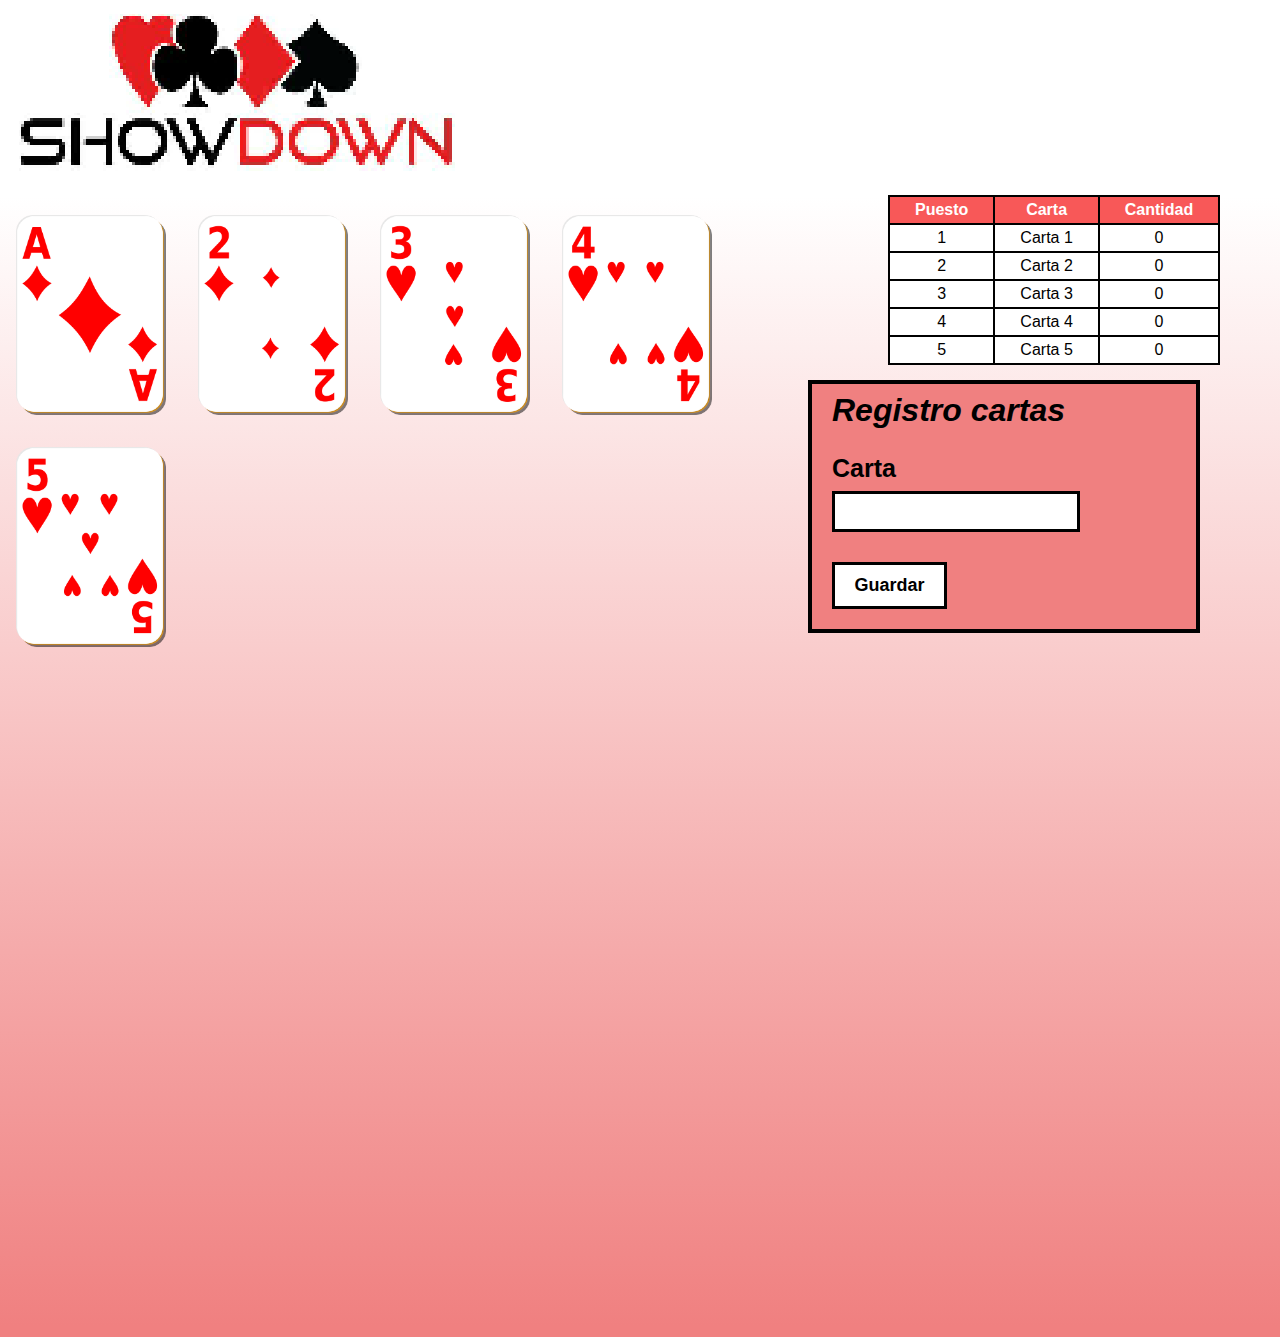
==== index.html @ 956f4748 "Versión 1.0" ====
<!DOCTYPE html>
<html lang="es">
<head>
    <meta charset="UTF-8">
    <meta name="viewport" content="width=device-width">
    <link rel="stylesheet" href="css/reset.css">
    <link rel="stylesheet" href="css/style.css">
    <title>Showdown Contador de Cartas</title>
</head>
<body>
    <header>
        <img src="img/logo.png">
    </header>
    <main>
        <div class="seccion_cartas"> <!-- uls de cartas flotantes -->
            
        </div> 

        <div class="seccion_contador_registro"> <!-- parte derecha login, contador -->
            <div class="contador_cartas">
                <table>
                    <thead>
                        <tr>
                            <th>Puesto</th>
                            <th>Carta</th>
                            <th>Cantidad</th>
                        </tr>
                    </thead>
                    <tbody id="tablaCartas">
                        <!-- Aquí se añadirán las filas dinámicamente -->
                    </tbody>                    
                </table>
            </div>
            <div class="registro_cartas">
                <form class="formulario" onsubmit="registrarCarta(); return false;">
                    <h1 id="tituloform">Registro cartas</h1>
                    <label for="numero">Carta</label>
                    <input type="number" id="numero" class="input-padron" required>
                    <input type="submit" value="Guardar" class="btn_guardar">
                </form>
            </div> 
        </div>
       
    </main>
    <script src="js/cartas.js" defer></script>
</body>
</html>
---- css/style.css ----
body{
    font-family: 'Montserrat', sans-serif;
  }
.seccion_cartas{
    padding-top: 14px;
    width: 60%;
    float: left;
    color: red;
    background: linear-gradient(white 1%,lightcoral 99%);
    height: 128vh;
    box-sizing: border-box;
}
.seccion_cartas img{
    width: 150px;
    height: 200px;
    display: inline;
    float: left;
    margin: 1em;
}
.seccion_contador_registro{
    width: 40%;
    float: left;
    background: linear-gradient(white 1%,lightcoral 99%);
    height: 128vh;
}
table{
    margin: 10px 0px 15px 120px;
    background-color: aquamarine;
    padding: 0 0 30px 0;
}
thead{
    color: white;
    font-weight: bold;
    background-color: #F85858;
}
th, td{
    border: 2px solid #000000;
    padding: 5px 25px 5px 25px;
    font-size: 1em;
    text-align: center;
}
td{
    background-color: white;
}
.registro_cartas{
    margin: 0px 80px 10px 40px;
    background-color: lightcoral;
    border: 4px solid #000000;
}
.registro_cartas input{
    border: 3px solid #000000;
}
#tituloform{
    display: block;
    margin: 10px 0 30px 20px;
    font-style: italic;
    font-weight: bold;
    font-size: 2em;

}
form label{
    display: block;
    margin: 10px 0 10px 20px;
    font-weight: bold;
    font-size: 25px;
}
.input-padron{
    display: block;
    margin: 10px 0 20px 20px;
    padding: 10px 25px;
    width: 50%;
}
.btn_guardar{
    display: inline;
    margin: 10px 0 20px 20px;
    width: 30%;
    padding: 10px 0;
    font-size: 18px;
    font-weight: bold;
    background-color: white;
    border: 4px solid black;
}   
.btn_guardar2{
    display: inline;
    margin: 10px 0 20px 4px;
    width: 30%;
    padding: 10px 0;
    font-size: 18px;
    font-weight: bold;
    background-color: white;
    border: 4px solid black;
}  
@media screen and (max-width:480px){
    body{
        background: linear-gradient(white 2%,lightcoral 98%);
    }
    .seccion_cartas{
        margin-left: 3em;
        width: 100%;
        padding: 0;
        background: rgba(0, 0, 0, 0);
        box-sizing: border-box;
    }
    .seccion_cartas img{
        margin: 1em;
    }
    .seccion_contador_registro{
        background: rgba(0, 0, 0, 0);
    }
    .registro_cartas{
         width: 75vw;
         margin: 0 85px 0px 75px;
    }
    table{
        margin: 0 65px 20px 65px;
    }
    table th,td{
        padding-left: 30px;
        padding-right: 30px;
    }
}
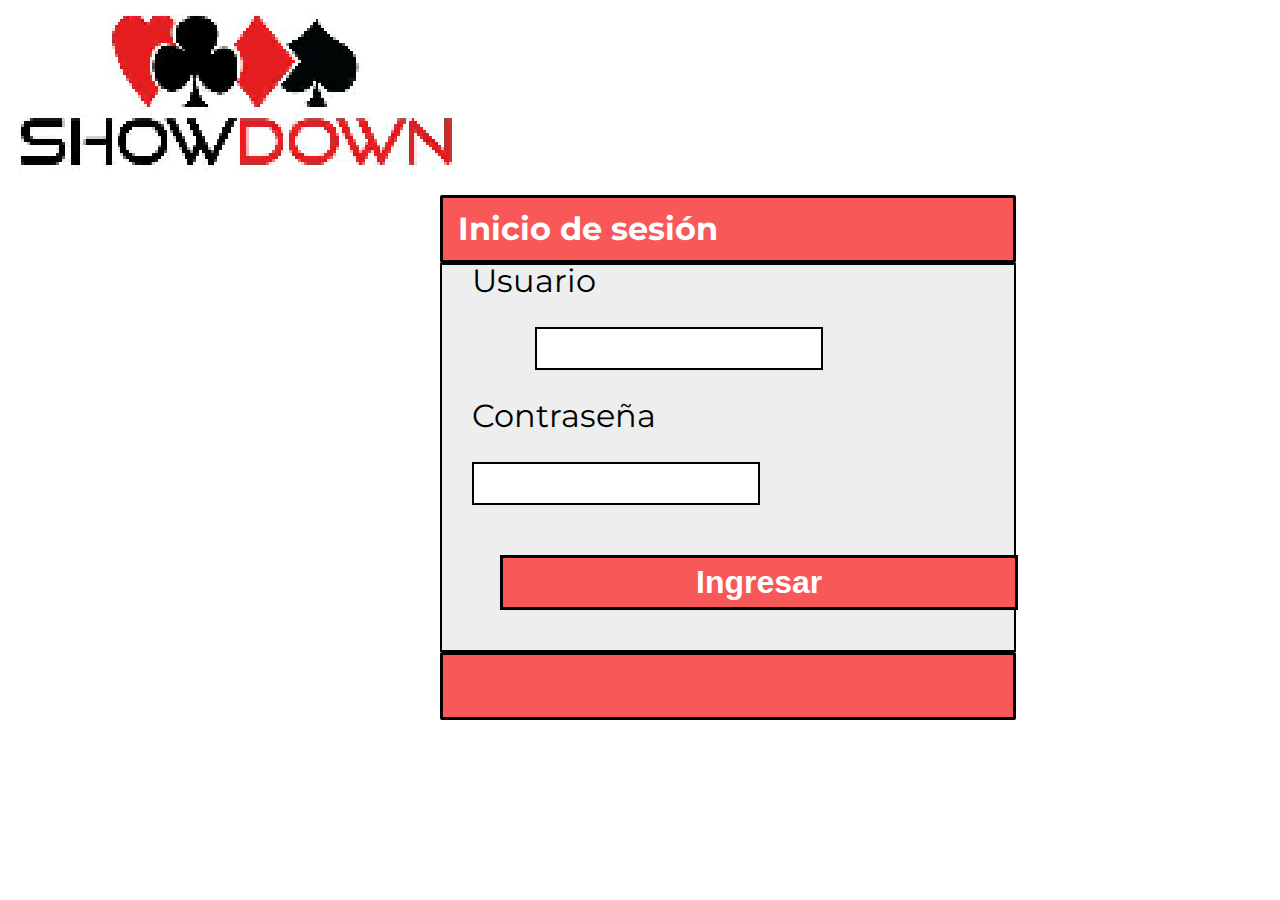
==== commit a36c150f: "Versión 1.1 , login cambiado a index, index cambiado a cartas.html" ====
--- a/index.html
+++ b/index.html
@@ -4,44 +4,36 @@
     <meta charset="UTF-8">
     <meta name="viewport" content="width=device-width">
     <link rel="stylesheet" href="css/reset.css">
-    <link rel="stylesheet" href="css/style.css">
-    <title>Showdown Contador de Cartas</title>
+    <link rel="stylesheet" href="css/login.css">
+    <link rel="preconnect" href="https://fonts.gstatic.com" crossorigin>
+    <link href="https://fonts.googleapis.com/css2?family=Montserrat:ital,wght@0,100..900;1,100..900&display=swap" rel="stylesheet">
+    <title>Login Showdown Contador de Cartas</title>
 </head>
 <body>
     <header>
-        <img src="img/logo.png">
+         <img src="img/logo.png">
     </header>
     <main>
-        <div class="seccion_cartas"> <!-- uls de cartas flotantes -->
-            
-        </div> 
-
-        <div class="seccion_contador_registro"> <!-- parte derecha login, contador -->
-            <div class="contador_cartas">
-                <table>
-                    <thead>
-                        <tr>
-                            <th>Puesto</th>
-                            <th>Carta</th>
-                            <th>Cantidad</th>
-                        </tr>
-                    </thead>
-                    <tbody id="tablaCartas">
-                        <!-- Aquí se añadirán las filas dinámicamente -->
-                    </tbody>                    
-                </table>
+        <form class="login" onsubmit="validarLogin(); return false;">
+            <div class ="caja_tapas">
+                <h1>Inicio de sesión</h1>
+             </div>
+             <div id="caja">
+                <div class="login_user">
+                    <label class="label_login" for="user">Usuario</label>
+                    <input type="text" id="user" class="input_login" required>
+                </div>
+                <div id="pass_caja">
+                    <label class="label_login"for="pass">Contraseña</label>
+                    <input type="number" id="pass" class="input_login" required>
+                </div>
+                <input type="submit" value="Ingresar" id="btn_ingresar">
             </div>
-            <div class="registro_cartas">
-                <form class="formulario" onsubmit="registrarCarta(); return false;">
-                    <h1 id="tituloform">Registro cartas</h1>
-                    <label for="numero">Carta</label>
-                    <input type="number" id="numero" class="input-padron" required>
-                    <input type="submit" value="Guardar" class="btn_guardar">
-                </form>
-            </div> 
-        </div>
-       
+            <div class ="caja_tapas">
+                <p>a</p>
+             </div>
+        </form>
     </main>
-    <script src="js/cartas.js" defer></script>
+    <script src="js/login.js" defer></script>
 </body>
 </html>--- a/css/login.css
+++ b/css/login.css
@@ -0,0 +1,69 @@
+body{
+    font-family: 'Montserrat', sans-serif;
+  }
+.login{
+    margin: 10px 300px 0 440px;
+    width: 45%;
+    height: 66%;
+    background-color: #EEEEEE;
+    font-size: 2em;
+
+}
+.caja_tapas{
+border: 3px solid #000000;
+padding: 15px;
+font-size: 1em;
+background-color: #F85858;
+color: white;
+border-radius: 2px; 
+font-weight: bold;
+}
+#caja{
+border: 2px solid #000000;
+}
+#btn_ingresar{
+display: block;
+font-weight: bold;
+font-size: 1em;
+margin: 20px 0 40px 58px;
+padding: 6px 193px 6px 193px;
+text-align: center;
+background-color: #F85858;
+color: white;
+border: 3px solid #000000;
+transition: 0.4s all;
+cursor: pointer;
+}
+#btn_ingresar:hover{
+background-color: red;
+transform: scale(1.03);
+}
+.label_login{
+margin: 30px;
+display: inline;
+}
+#user{
+    margin-left: 93px;
+}
+.input_login{
+margin: 30px;
+display: inline;
+width: 280px;
+font-size: 1em;
+border: 2px solid #000000;
+}
+p{
+    color:#F85858
+}
+
+@media screen and (max-width:480px){
+    main{
+        margin-top: 120px;
+    }
+    .login{
+        padding: 0px;
+        margin: 0px;
+        width: 650px;
+    }
+
+}